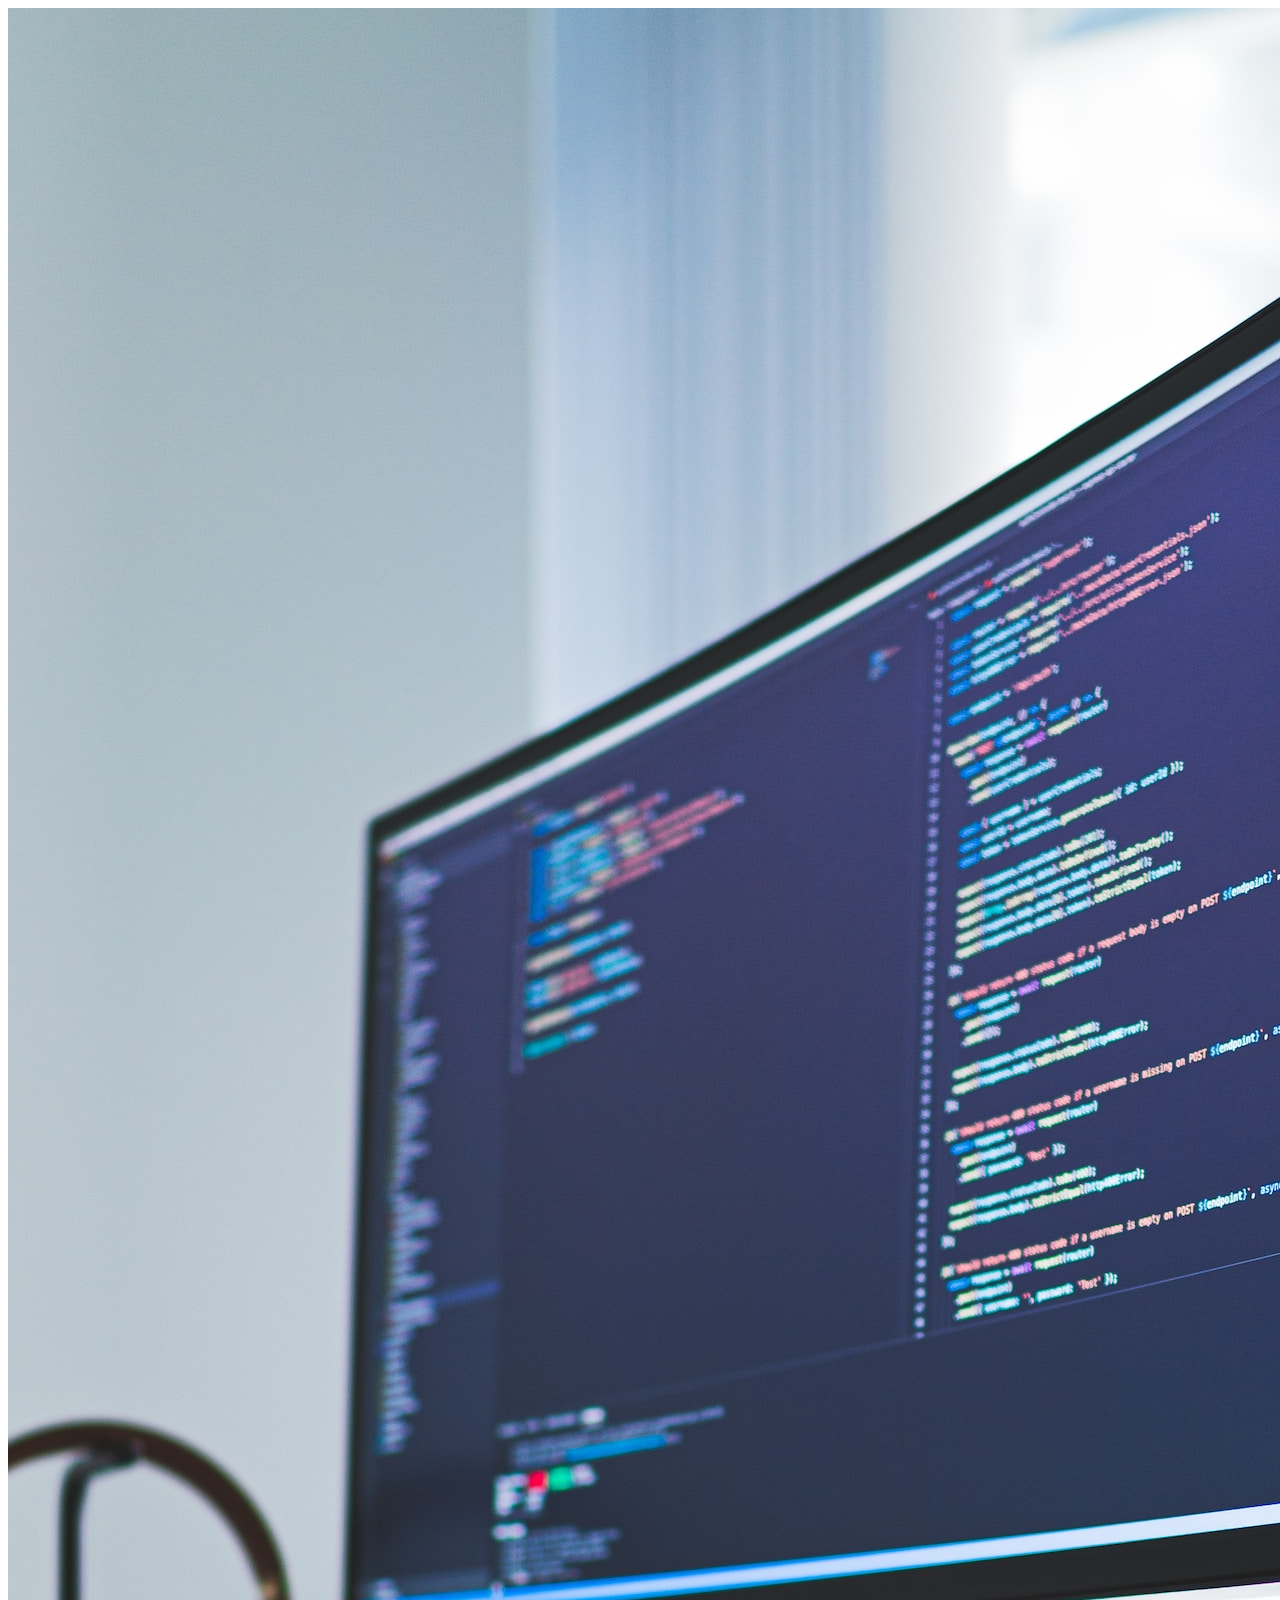
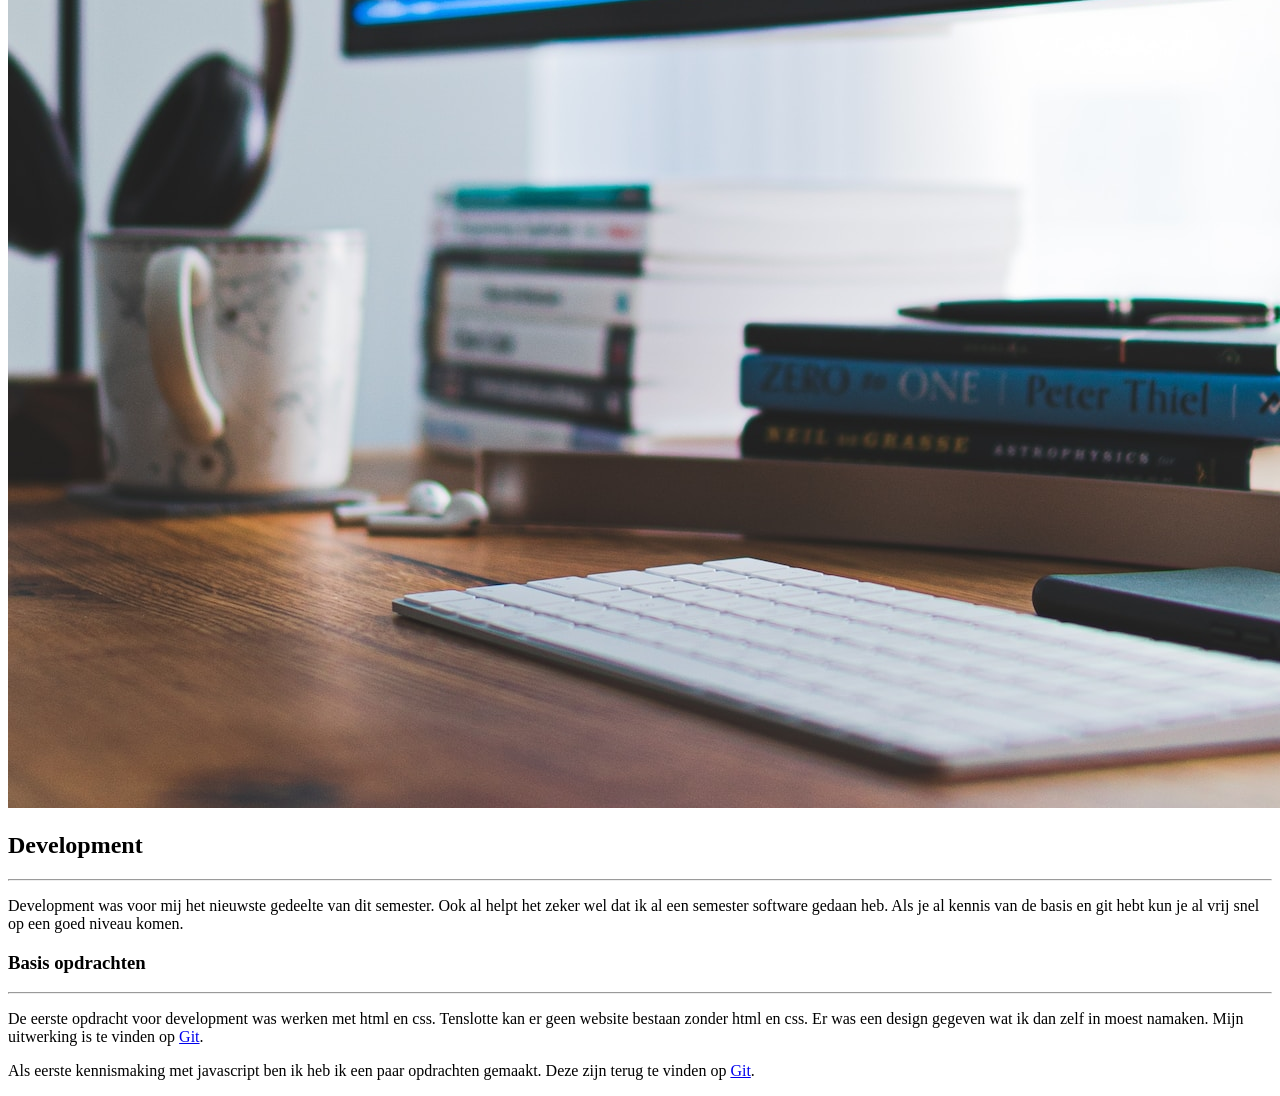
==== development.html @ 9cdf018d "update linking" ====
<!DOCTYPE html>
<html lang="en">

<head>
    <meta charset="UTF-8">
    <meta name="viewport" content="width=device-width, initial-scale=1.0">
    <link rel="stylesheet" href="css/index.css">
    <link rel="stylesheet" href="css/dropup.css">
    <link rel="stylesheet" href="css/layout.css">
    <title>Development - Martijn van Iersel</title>
</head>

<body>
    <div class="layout-hero">
        <img src="/Img/Development.jpg" alt="">
    </div>
    <div class="layout-overview">
        <section>
            <div class="layout-1">
                <h1>Development</h1>
                <hr class="rounded">
                <p>Development was voor mij het nieuwste gedeelte van dit semester. Ook al helpt het zeker wel dat ik al
                    een semester software gedaan heb. Als je al kennis van de basis en git hebt kun je al vrij snel op
                    een goed niveau komen.</p>
            </div>
        </section>
        <section>
            <div class="layout-2">
                <h3>Basis opdrachten</h3>
                <hr class="rounded">
                <p>De eerste opdracht voor development was werken met html en css. Tenslotte kan er geen website bestaan
                    zonder html en css. Er was een design gegeven wat ik dan zelf in moest namaken. Mijn uitwerking is
                    te vinden op <a href="https://git.fhict.nl/I512214/M-CactusShop-Flex">Git</a>.</p>
                <p>Als eerste kennismaking met javascript ben ik heb ik een paar opdrachten gemaakt. Deze zijn terug te
                    vinden op <a href="https://git.fhict.nl/I512214/m-eerstejavascriptprobeersel">Git</a>.</p>
            </div>
        </section>

        <section>
            <div class="layout-1 layout-3">
            </div>
        </section>
    </div>
</body>

</html>
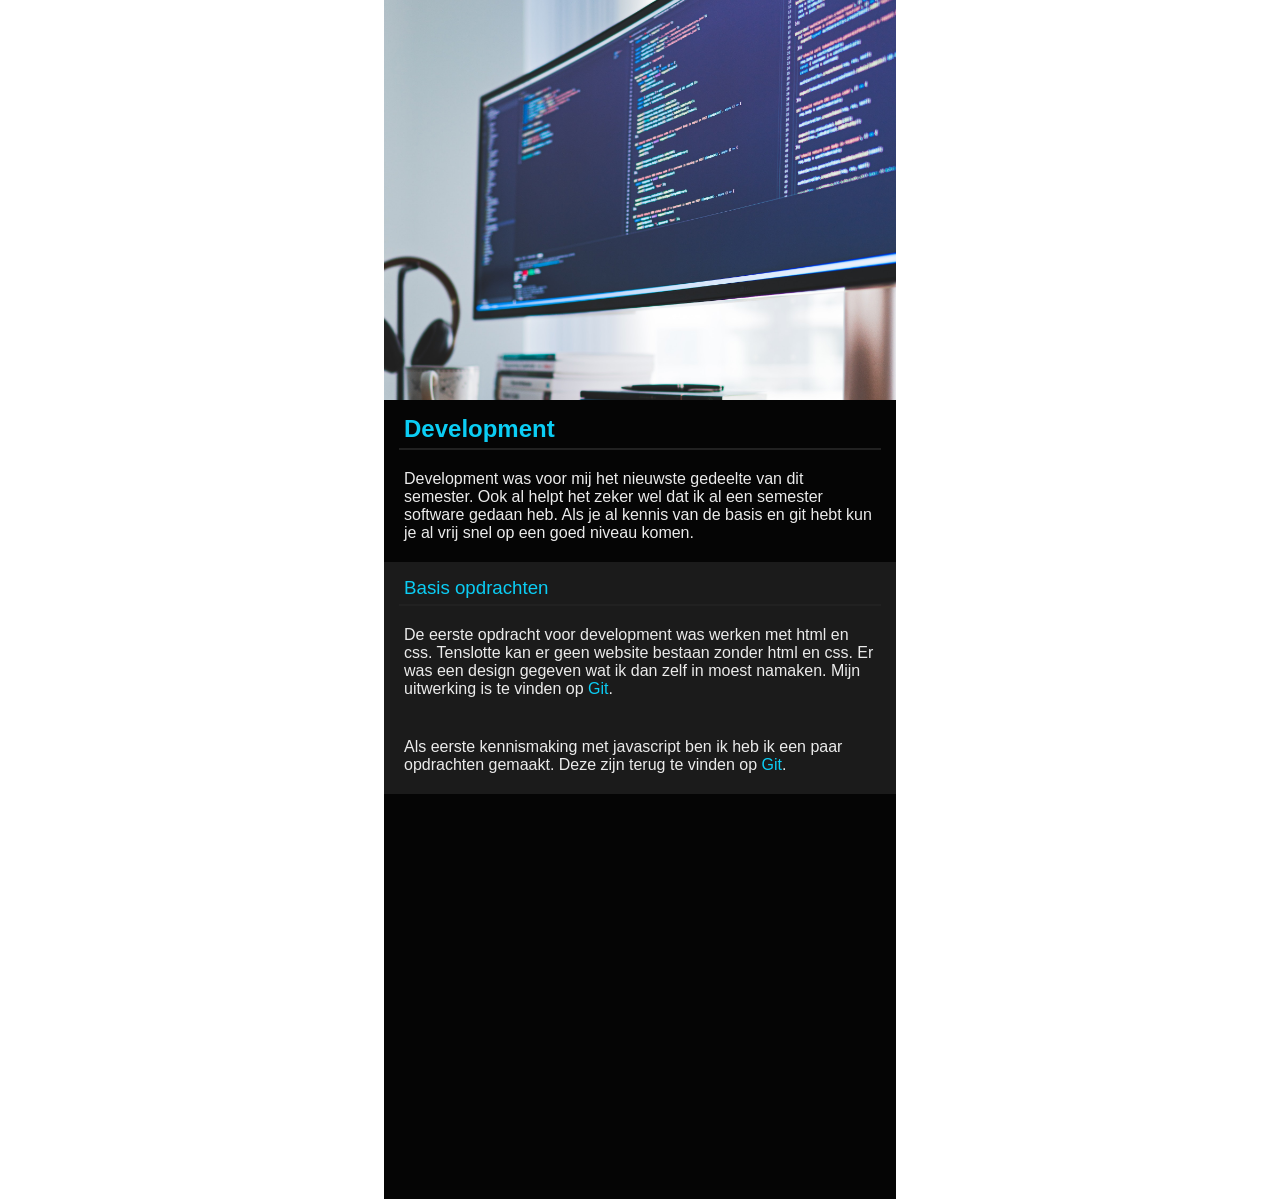
==== commit 9c041850: "Checklist" ====
--- a/development.html
+++ b/development.html
@@ -12,7 +12,7 @@
 
 <body>
     <div class="layout-hero">
-        <img src="/Img/Development.jpg" alt="">
+        <img src="images/Development.jpg" alt="">
     </div>
     <div class="layout-overview">
         <section>
@@ -30,9 +30,9 @@
                 <hr class="rounded">
                 <p>De eerste opdracht voor development was werken met html en css. Tenslotte kan er geen website bestaan
                     zonder html en css. Er was een design gegeven wat ik dan zelf in moest namaken. Mijn uitwerking is
-                    te vinden op <a href="https://git.fhict.nl/I512214/M-CactusShop-Flex">Git</a>.</p>
+                    te vinden op <a href="https://git.fhict.nl/I512214/M-CactusShop-Flex" target="_blank">Git</a>.</p>
                 <p>Als eerste kennismaking met javascript ben ik heb ik een paar opdrachten gemaakt. Deze zijn terug te
-                    vinden op <a href="https://git.fhict.nl/I512214/m-eerstejavascriptprobeersel">Git</a>.</p>
+                    vinden op <a href="https://git.fhict.nl/I512214/m-eerstejavascriptprobeersel" target="_blank">Git</a>.</p>
             </div>
         </section>
 
--- a/css/index.css
+++ b/css/index.css
@@ -0,0 +1,199 @@
+/* Kleuren  */
+:root {
+    --text: #ebebeb;
+    --background: #141414;
+    --primary: #0bcdf4;
+    --secondary: #000000;
+    --accent: #f26e6e;
+    --bg-secondary: #1B1B1B;
+    --bg-third: #141414;
+    --menubar: #212121;
+    --black: #050505;
+}
+
+.bc-secondary {
+    background-color: var(--bg-secondary);
+}
+
+.bc-background {
+    background-color: var(--background);
+}
+
+/* Reset html */
+* {
+    margin: 0;
+    padding: 0;
+}
+
+/* Html elements */
+body {
+    font-family: "aktiv-grotesk", sans-serif;
+    background-color: white;
+    color: var(--text);
+}
+
+a {
+    color: inherit;
+    text-decoration: none;
+}
+
+@media (min-width: 500px) {
+    body {
+        margin: 0vw 30vw 0vw 30vw;
+    }
+}
+
+@media (min-width: 1400px) {
+    body {
+        margin: 0vw 35vw 0vw 35vw;
+    }
+}
+
+/* --- Classes --- */
+
+/* nav */
+.bottom-nav {
+    position: fixed;
+    bottom: 0;
+    left: 50%;
+    transform: translate(-50%, 0);
+    height: 60px;
+    width: 400px;
+    margin-bottom: 4vh;
+    padding: 0px 1vw 0px 1vw;
+    background-color: var(--menubar);
+    border-radius: 15px;
+    z-index: 99;
+
+    display: flex;
+    align-items: center;
+    justify-content: space-between;
+}
+
+.bottom-nav-home {
+    font-size: 20pt;
+}
+
+.bottom-nav-arrow {
+    height: 40px;
+    width: 40px;
+}
+
+.bottom-nav-items {
+    position: absolute;
+}
+
+/* Top space */
+
+.balk {
+    height: 10vh;
+}
+
+/* Hero */
+.hero {
+    background-color: var(--bg-secondary);
+    height: auto;
+    z-index: -1;
+    margin-bottom: -12px;
+}
+
+/* .hero-tekst {
+    font-size: 32pt;
+    font-weight: bold;
+    color: var(--primary);
+    position: absolute;
+    top: 150px;
+} */
+
+.hero-img-div {
+    z-index: -1;
+    object-fit: cover;
+}
+
+.hero-img {
+    width: 100%;
+    height: auto;
+
+}
+
+.blackie {
+    background-color: rgba(0, 0, 0, 0.2);
+    height: 100%;
+    width: 100%;
+    opacity: 0.7;
+}
+
+/* Tickets */
+.ticket {
+    height: auto;
+    background-color: var(--primary);
+    margin: 0px 2vw 1vh 2vw;
+    border-radius: 15px;
+    /* overflow: hidden; */
+    position: relative;
+}
+
+.ticket-img-div {
+    height: 175px;
+    width: auto;
+}
+
+.ticket-img {
+    width: 100%;
+    height: 100%;
+    object-fit: cover;
+    overflow: hidden;
+    border-radius: 10px 10px 0px 0px;
+}
+
+.ticket-text {
+    text-align: center;
+    vertical-align: middle;
+    padding-top: 2vh;
+    padding-bottom: 2vh;
+}
+
+.menu-ruimte {
+    padding-bottom: 10vh;
+    background-color: var(--background);
+
+}
+
+.sm-img-div {
+    display: flex;
+    justify-content: center;
+    gap: 15px;
+    height: 15vh;
+    width: auto;
+    background-size: cover;
+    background-repeat: no-repeat;
+    border-radius: 15px;
+    padding-bottom: 2vh;
+}
+
+.sm-text-div {
+    display: flex;
+    justify-content: space-evenly;
+    padding-bottom: 2vh;
+}
+
+.lose-link {
+    padding: 0px 0px 3vh 20px;
+}
+
+.sm-img-div img {
+    border-radius: 15px;
+}
+
+.sm-img-div a {
+    width: 100px;
+}
+
+/* --- Id --- */
+#quote {
+    text-align: center;
+    padding: 3vh 3vw 3vh 3vw;
+    background-color: var(--background);
+    border-radius: 15px 15px 0px 0px;
+    z-index: 1;
+}
--- a/css/dropup.css
+++ b/css/dropup.css
@@ -0,0 +1,62 @@
+.dropup {
+    height: 60px;
+    width: 400px;
+    position: fixed;
+    bottom: 0;
+    left: 50%;
+    transform: translate(-50%, 0);
+    z-index: 99;
+    margin-bottom: 4vh;
+    background-color: #212121;
+    border-radius: 0px 0px 15px 15px;
+}
+
+.dropup .dropup-items {
+    background-color: var(--black);
+    visibility: hidden;
+    width: 350px;
+    left: 0;
+    position: absolute;
+    display: flex;
+    flex-direction: column;
+    gap: 15px;
+    margin-bottom: 256px;
+    padding: 10px 25px 10px 25px;
+    font-size: 20pt;
+    border-radius: 15px 15px 0px 0px;
+}
+
+.dropup .dropup-items::after {
+content: "";
+position: absolute;
+top: 100%;
+left: 50%;
+}
+
+.popup .show {
+    visibility: visible;
+    -webkit-animation: fadeIn 1s;
+    animation: fadeIn 1s;
+}
+
+.dropup-balk {
+    height: 60px;
+    display: flex;
+    align-items: center;
+    justify-content: space-between;
+    padding: 0px 25px 0px 25px;
+}
+
+.dropup-text {
+    font-size: 20pt;
+}
+
+.dropup-icon {
+    height: 40px;
+    width: 40px;
+}
+
+.dropup a {
+    color: inherit;
+    text-decoration: none;
+}
--- a/css/layout.css
+++ b/css/layout.css
@@ -0,0 +1,82 @@
+h1 {
+    color: var(--primary);
+    padding-top: 15px;
+    padding-left: 20px;
+}
+
+p {
+    padding: 20px;
+}
+
+h3 {
+    padding-top: 15px;
+    padding-left: 20px;
+    font-weight: normal;
+    color: var(--primary);
+}
+
+.layout-button-div {
+    display: flex;
+    justify-content: center;
+}
+
+.layout-overview a {
+    color: var(--primary);
+}
+
+hr.rounded {
+    border: 1px solid var(--menubar);
+    margin: 5px 15px 0px 15px;
+}
+
+.layout-hero {
+    height: 400px;
+}
+
+.layout-hero img {
+    height: 400px;
+    width: 100%;
+    object-fit: cover;
+    overflow: hidden;
+}
+
+.layout-1 {
+    background-color: var(--black);
+    /* border-radius: 15px 15px 0px 0px; */
+}
+
+.speeltuin-button {
+    display: block;
+    border: solid 3px var(--primary);
+    background-color: var(--black);
+    display: flex;
+    justify-content: center;
+}
+
+/* .a-as-button {
+    
+} */
+
+/* .layout-1 .button-div {
+    border: solid 3px var(--primary);
+    background-color: var(--black);
+    padding: 1vh 5vw;
+    color: var(--primary);
+    border-radius: 10px;
+    margin-bottom: 5vh;
+}
+
+.layout-1 button:hover{
+    background-color: var(--primary);
+    border: solid 3px var(--black);
+    color: var(--black);
+} */
+
+.layout-2 {
+    background-color: var(--bg-secondary);
+    /* border-radius: 15px 15px 0px 0px; */
+}
+
+.layout-3 {
+    height: 45vh;
+}
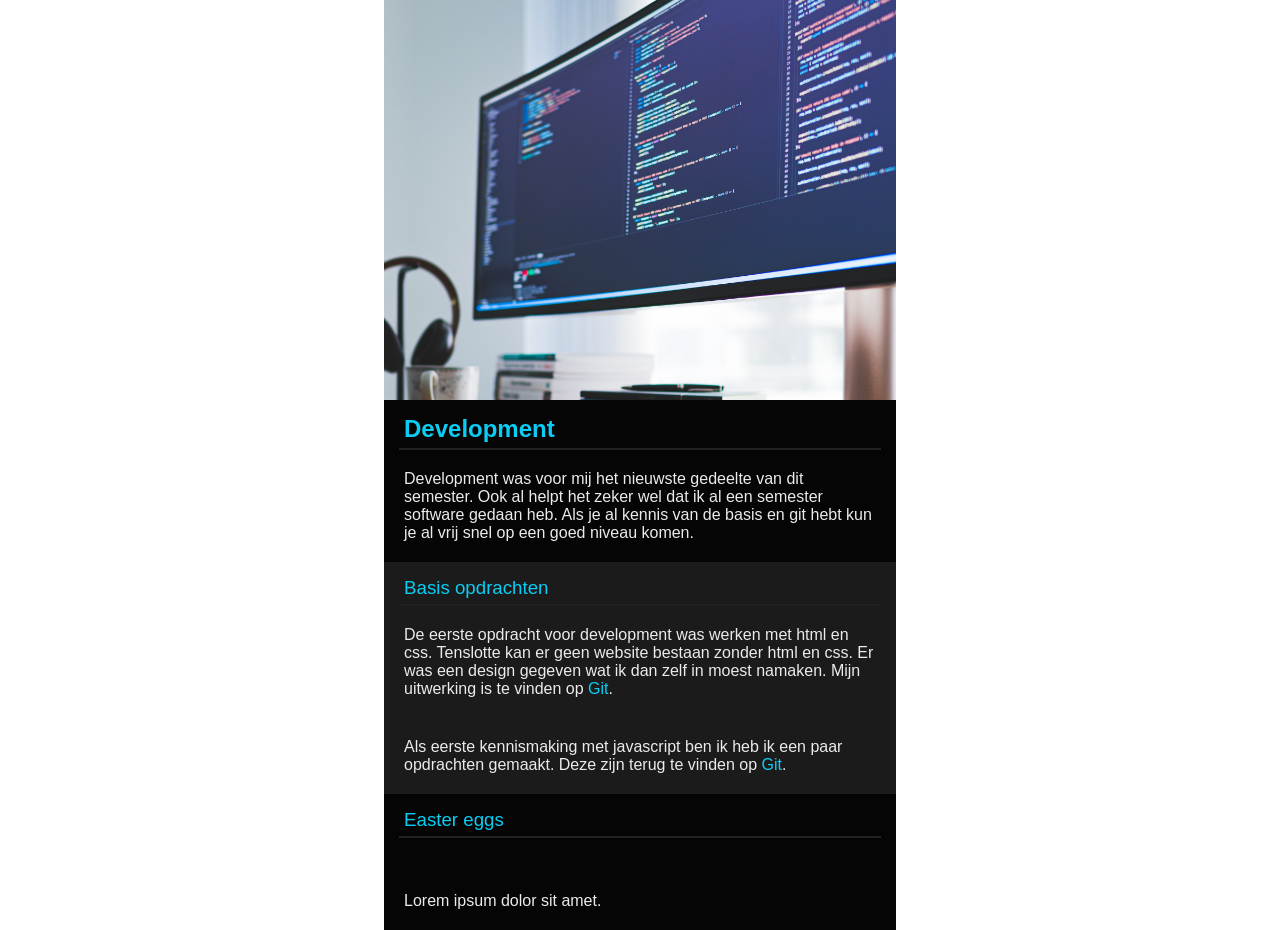
==== commit 80178c44: "Update development.html" ====
--- a/development.html
+++ b/development.html
@@ -32,12 +32,20 @@
                     zonder html en css. Er was een design gegeven wat ik dan zelf in moest namaken. Mijn uitwerking is
                     te vinden op <a href="https://git.fhict.nl/I512214/M-CactusShop-Flex" target="_blank">Git</a>.</p>
                 <p>Als eerste kennismaking met javascript ben ik heb ik een paar opdrachten gemaakt. Deze zijn terug te
-                    vinden op <a href="https://git.fhict.nl/I512214/m-eerstejavascriptprobeersel" target="_blank">Git</a>.</p>
+                    vinden op <a href="https://git.fhict.nl/I512214/m-eerstejavascriptprobeersel"
+                        target="_blank">Git</a>.</p>
             </div>
         </section>
 
         <section>
-            <div class="layout-1 layout-3">
+            <div class="layout-1">
+                <h3>Easter eggs</h3>
+                <hr class="rounded">
+                <div class="sm-single-image-div">
+                    <a href="" target="_blank"><img src="" alt=""></a>
+                </div>
+                <p>Lorem ipsum dolor sit amet.</p>
+                <a href=""></a>
             </div>
         </section>
     </div>
--- a/css/index.css
+++ b/css/index.css
@@ -93,7 +93,7 @@
 .hero {
     background-color: var(--bg-secondary);
     height: auto;
-    z-index: -1;
+    position: relative;
     margin-bottom: -12px;
 }
 
@@ -106,7 +106,6 @@
 } */
 
 .hero-img-div {
-    z-index: -1;
     object-fit: cover;
 }
 
@@ -159,7 +158,54 @@
 
 }
 
-.sm-img-div {
+/* double images */
+
+.sm-double-img-div {
+    width: auto;
+    height: auto;
+    display: flex;
+    gap: 3%;
+    padding-inline: 1rem;
+    padding-bottom: 1rem;
+}
+
+.sm-double-img-div img {
+    width: 100%;
+    border-radius: 10px;
+}
+
+.sm-image-flex {
+    display: flex;
+    flex-direction: column;
+    align-items: center;
+    flex: 1;
+}
+
+.sm-image-flex a {
+    padding-top: 1rem;
+}
+
+/* single image */
+
+.sm-single-image-div {
+    width: auto;
+    display: flex;
+    flex-direction: column;
+    align-items: center;
+    padding-inline: 1rem;
+}
+
+.sm-single-image-div a {
+    padding-top: 1rem;
+}
+
+.sm-single-image-div img {
+    width: 100%;
+    border-radius: 10px;
+}
+
+
+/* .sm-img-div {
     display: flex;
     justify-content: center;
     gap: 15px;
@@ -187,13 +233,30 @@
 
 .sm-img-div a {
     width: 100px;
-}
+} */
 
 /* --- Id --- */
 #quote {
+    background-color: var(--background);
+    padding: 2rem;
+    display: flex;
+    justify-content: center;
     text-align: center;
-    padding: 3vh 3vw 3vh 3vw;
-    background-color: var(--background);
-    border-radius: 15px 15px 0px 0px;
+    border-radius: 10px 10px 0px 0px;
+    position: relative;
     z-index: 1;
+}
+
+#quote h1 {
+    font-family: "futura-pt", sans-serif;
+}
+
+#quote a {
+    color: var(--primary);
+    text-decoration: underline;
+}
+
+#quote a:visited {
+    color: var(--primary);
+    text-decoration: underline;
 }
--- a/css/dropup.css
+++ b/css/dropup.css
@@ -1,62 +1,33 @@
-.dropup {
-    height: 60px;
-    width: 400px;
-    position: fixed;
-    bottom: 0;
-    left: 50%;
-    transform: translate(-50%, 0);
-    z-index: 99;
-    margin-bottom: 4vh;
-    background-color: #212121;
-    border-radius: 0px 0px 15px 15px;
+nav {
+    
 }
 
-.dropup .dropup-items {
-    background-color: var(--black);
-    visibility: hidden;
-    width: 350px;
-    left: 0;
-    position: absolute;
-    display: flex;
-    flex-direction: column;
-    gap: 15px;
-    margin-bottom: 256px;
-    padding: 10px 25px 10px 25px;
-    font-size: 20pt;
-    border-radius: 15px 15px 0px 0px;
+.dropup {
+    height: 500px;
+    width: 80%;
+    border: 1px solid green;
 }
 
-.dropup .dropup-items::after {
-content: "";
-position: absolute;
-top: 100%;
-left: 50%;
+.dropup-items {}
+
+.dropup-items div {
+    height: 100px;
+    border-radius: 10px 10px 0px 0px;
+    background-color: var(--secondary);
+    display: flex;
+    align-items: center;
+    padding-left: 1rem;
 }
 
-.popup .show {
-    visibility: visible;
-    -webkit-animation: fadeIn 1s;
-    animation: fadeIn 1s;
+.dropup-items a {
+    color: white;
+    font-size: 1.5rem;
 }
 
 .dropup-balk {
-    height: 60px;
+    background-color: blue;
+    height: 100px;
     display: flex;
     align-items: center;
-    justify-content: space-between;
-    padding: 0px 25px 0px 25px;
-}
-
-.dropup-text {
-    font-size: 20pt;
-}
-
-.dropup-icon {
-    height: 40px;
-    width: 40px;
-}
-
-.dropup a {
-    color: inherit;
-    text-decoration: none;
+    font-size: 1.5rem;
 }
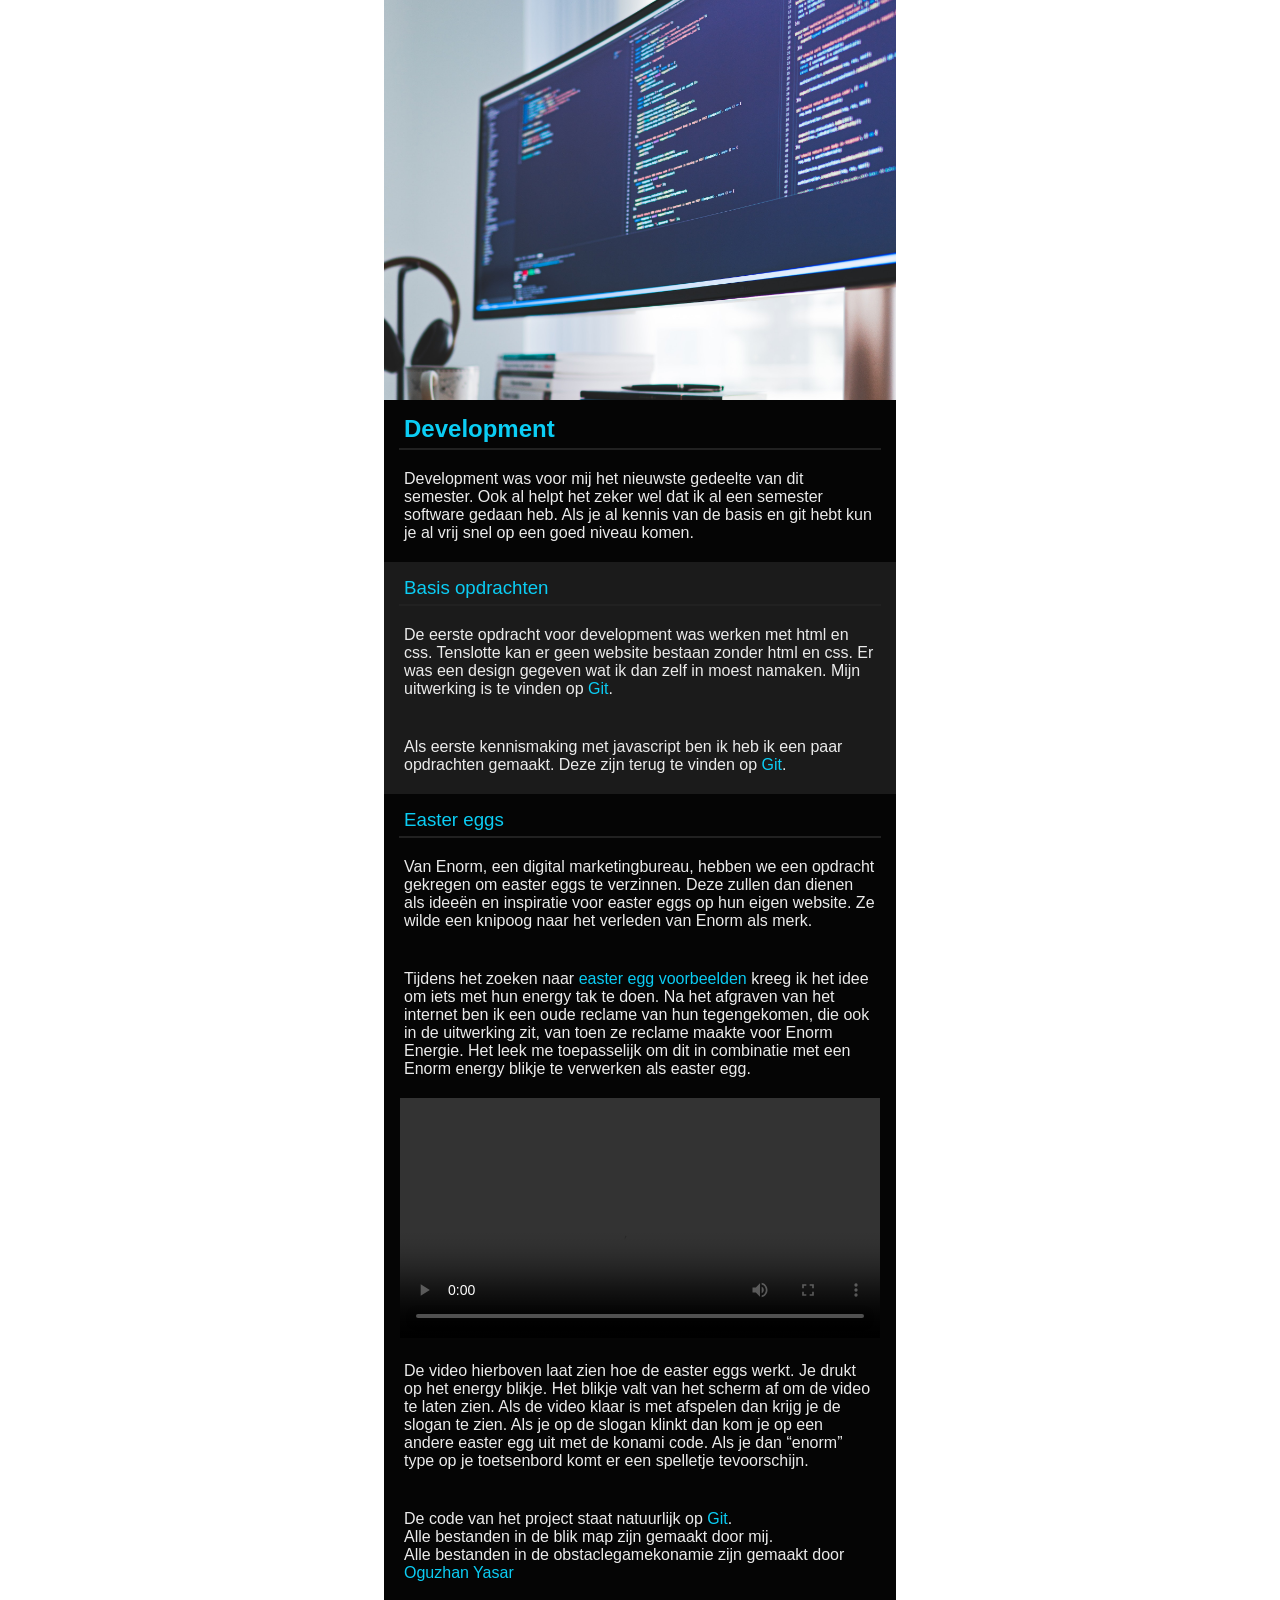
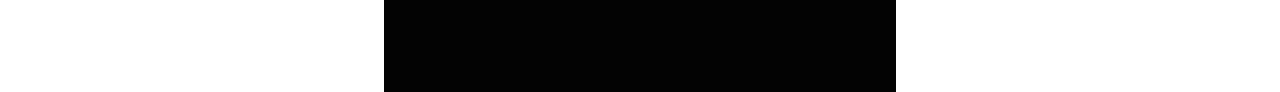
==== commit 60626a5f: "Dev: eater egg en pjx: week 3 toevoegen" ====
--- a/development.html
+++ b/development.html
@@ -7,6 +7,7 @@
     <link rel="stylesheet" href="css/index.css">
     <link rel="stylesheet" href="css/dropup.css">
     <link rel="stylesheet" href="css/layout.css">
+    <link rel="stylesheet" href="css/development.css">
     <title>Development - Martijn van Iersel</title>
 </head>
 
@@ -41,13 +42,32 @@
             <div class="layout-1">
                 <h3>Easter eggs</h3>
                 <hr class="rounded">
-                <div class="sm-single-image-div">
-                    <a href="" target="_blank"><img src="" alt=""></a>
-                </div>
-                <p>Lorem ipsum dolor sit amet.</p>
-                <a href=""></a>
+                <p>Van Enorm, een digital marketingbureau, hebben we een opdracht gekregen om easter eggs te verzinnen.
+                    Deze zullen dan dienen als ideeën en inspiratie voor easter eggs op hun eigen website. Ze wilde een
+                    knipoog naar het verleden van Enorm als merk. </p>
+                <p>Tijdens het zoeken naar <a target="_blank" href="bewijs/development/eastereggs/easterEggOnderzoek.pdf">easter egg voorbeelden</a> kreeg ik het idee om iets met hun energy tak te doen. Na het afgraven van het internet ben ik een oude reclame van hun tegengekomen, die ook in de
+                    uitwerking zit, van toen ze reclame maakte voor Enorm Energie. Het leek me toepasselijk om
+                    dit in combinatie met een Enorm energy blikje te verwerken als easter egg. </p>
+                <section>
+                    <div class="video-frame">
+                        <video controls>
+                            <source
+                                src="bewijs/development/eastereggs/EnoRm eastereggs – Firefox Developer Edition-privénavigatie 2024-01-22 10-59-27.mp4">
+                        </video>
+                    </div>
+                </section>
+                <p>De video hierboven laat zien hoe de easter eggs werkt. Je drukt op het energy blikje. Het blikje valt
+                    van het scherm af om de video te laten zien. Als de video klaar is met afspelen dan krijg je de
+                    slogan te zien. Als je op de slogan klinkt dan kom je op een andere easter egg uit met de konami
+                    code. Als je dan “enorm” type op je toetsenbord komt er een spelletje tevoorschijn.</p>
+                <p>De code van het project staat natuurlijk op <a target="_blank"
+                        href="https://git.fhict.nl/I512214/m-s2-eastereggs">Git</a>. <br>
+                    Alle bestanden in de blik map zijn gemaakt door mij. <br>
+                    Alle bestanden in de obstaclegamekonamie zijn gemaakt door <a target="_blank" href="https://www.i487298.hera.fhict.nl/">Oguzhan Yasar</a></p>
             </div>
         </section>
+        <div class="balk" style="background-color: #050505;"></div>
+
     </div>
 </body>
 
--- a/css/development.css
+++ b/css/development.css
@@ -0,0 +1,9 @@
+.video-frame {
+    width: auto;
+    margin-inline: 1rem;
+}
+
+.video-frame video {
+    height: auto;
+    width: 100%;
+}
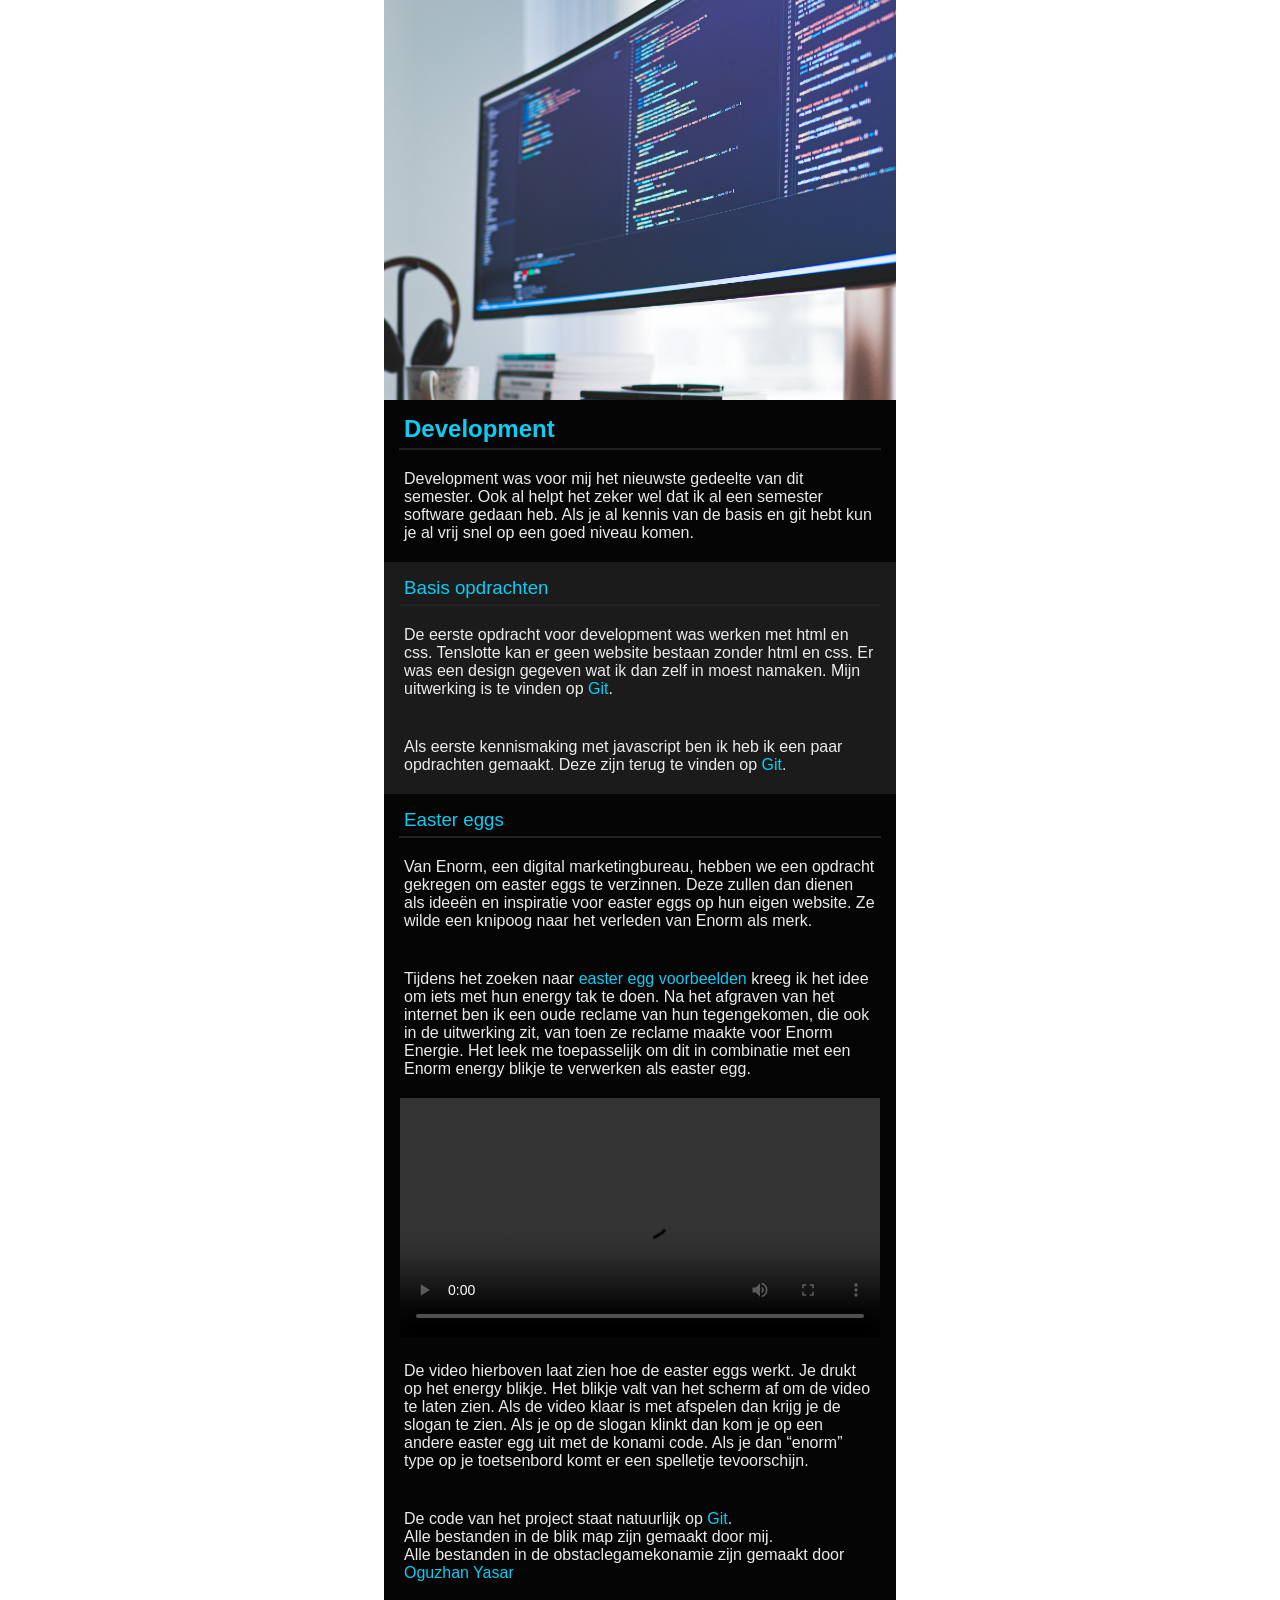
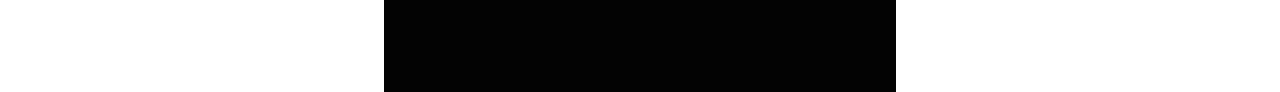
==== commit 72bfa7e5: "Link aanpasen naar ander bestand" ====
--- a/development.html
+++ b/development.html
@@ -45,7 +45,7 @@
                 <p>Van Enorm, een digital marketingbureau, hebben we een opdracht gekregen om easter eggs te verzinnen.
                     Deze zullen dan dienen als ideeën en inspiratie voor easter eggs op hun eigen website. Ze wilde een
                     knipoog naar het verleden van Enorm als merk. </p>
-                <p>Tijdens het zoeken naar <a target="_blank" href="bewijs/development/eastereggs/easterEggOnderzoek.pdf">easter egg voorbeelden</a> kreeg ik het idee om iets met hun energy tak te doen. Na het afgraven van het internet ben ik een oude reclame van hun tegengekomen, die ook in de
+                <p>Tijdens het zoeken naar <a target="_blank" href="bewijs/development/eastereggs/easterEggOnderzoekV2.pdf">easter egg voorbeelden</a> kreeg ik het idee om iets met hun energy tak te doen. Na het afgraven van het internet ben ik een oude reclame van hun tegengekomen, die ook in de
                     uitwerking zit, van toen ze reclame maakte voor Enorm Energie. Het leek me toepasselijk om
                     dit in combinatie met een Enorm energy blikje te verwerken als easter egg. </p>
                 <section>
